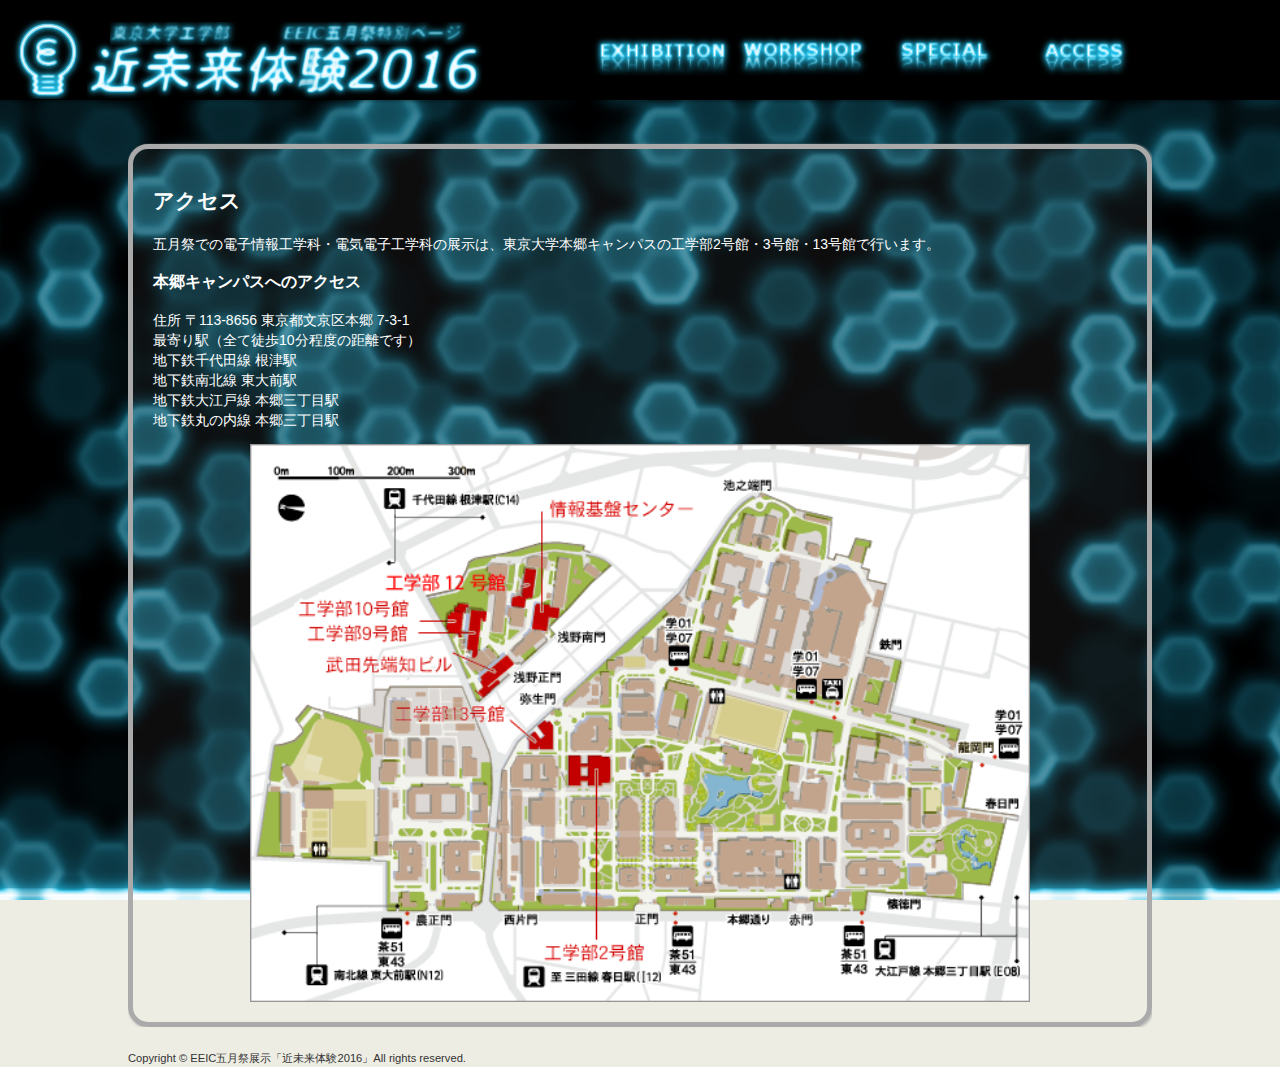
==== access.html @ cc2211c5 "home menu 画像追加" ====
<!DOCTYPE html>
<html class="no-js" lang="ja">
<head>
    <meta http-equiv="Content-Type" content="text/html; charset=UTF-8" />
    <meta http-equiv="X-UA-Compatible" content="IE=edge">
    <meta name="viewport" content="width=device-width,initial-scale=1.0,minimum-scale=1.0,maximum-scale=1.0,user-scalable=no">
    <title>EEIC五月祭「近未来体験2016」</title>
    <meta name="keyword" content="五月祭,EEIC,電子情報工学科,電気電子工学科,東大">
    <meta name="description" content="東京大学工学部電子情報工学科・電気電子工学科の学生による五月祭での展示「近未来体験2016」の交通アクセスを説明するページです">
    <link rel="shortcut icon" href="images/logo.png">

    <!--Bootstrap-->
    <link href="./css/bootstrap.min.css" rel="stylesheet" />
    <link href="./css/normalize.css" rel="stylesheet" />
    <link href="./css/style.css" rel="stylesheet" />

    <!--jQuery-->
    <script src="./js/vendor/modernizr.custom.min.js"></script>
    <script src="./js/vendor/jquery-1.10.2.min.js"></script>
    <script src="./js/vendor/jquery-ui-1.10.3.custom.min.js"></script>
    <script src="./js/main.js"></script>

    <!--[if lt IE 9]>
    <script src="http://css3-mediaqueries-js.googlecode.com/svn/trunk/css3-mediaqueries.js"></script>
    <![endif]-->

</head>

<body>

<header class="page-header" role="banner">
    <div class="inner">
        <h1 class="site-logo"><a href="./index.html"><img src="./images/allneon.png" onmouseover="this.src='./images/allneon.png'" onmouseout="this.src='./images/allneon.png'" alt="eeic" height="80" width="500"></a></h1>
        <nav class="primary-nav" role="navigation">
            <ul>
                <li>
                    <a  class="toggle"><img src="./images/menu.png" alt="menu" height="50" width="140"></a>
                    <ul class="inner_child">
                        <li><a class="push" href="./index.html"><img src="./images/home.png" alt="home" height="50" width="140"></a></li>
                        <li><a class="push" href="./exhibition.html"><img src="./images/exhibition.png" alt="exhibition" height="50" width="140"></a></li>
                        <li><a class="push" href="./workshop.html"><img src="./images/workshop.png" alt="workshop" height="50" width="140"></a></li>
                        <li><a class="push" href="./special.html"><img src="./images/special.png" alt="special" height="50" width="140"></a></li>
                        <li><a class="push" href="./access.html"><img src="./images/access.png" alt="access" height="50" width="140"></a></li>
                    </ul>
                </li>
                <li><a href="./exhibition.html"><img src="./images/exhibition.png" alt="exhibition" height="50" width="140"></a></li>
                <li><a href="./workshop.html"><img src="./images/workshop.png" alt="workshop" height="50" width="140"></a></li>
                <li><a href="./special.html"><img src="./images/special.png" alt="special" height="50" width="140"></a></li>
                <li><a class="this-page"  href="./access.html"><img src="./images/access.png" alt="access" height="50" width="140"></a></li>
            </ul>
        </nav>
    </div>
</header>

<div class="all-article">

<article class="access-article">
    <p></p>
</article>

<article class="ordinary-article">
<h2>アクセス</h2>
<p>五月祭での電子情報工学科・電気電子工学科の展示は、東京大学本郷キャンパスの工学部2号館・3号館・13号館で行います。</p>
<h3>本郷キャンパスへのアクセス</h3>
<p>住所
〒113-8656 東京都文京区本郷 7-3-1<br>
最寄り駅（全て徒歩10分程度の距離です）<br>
地下鉄千代田線 根津駅<br>
地下鉄南北線 東大前駅<br>
地下鉄大江戸線 本郷三丁目駅<br>
地下鉄丸の内線 本郷三丁目駅</p>

<figure class="maptotodai">
    <a href="./images/maptotodai.png">
    <img src="./images/maptotodai.png" alt="本郷キャンパスアクセスマップ">
    </a>
</figure>
</article>


</div><!--all-article-->

<footer><small>Copyright &copy; EEIC五月祭展示「近未来体験2016」All rights reserved.</small></footer>

</body>

</html>
---- css/style.css ----
body 	{font-family: 'メイリオ',
		'Hiragino Kaku Gothic Pro',
		sans-serif;
        /*font-size: 100%;*/
		background-color: #edede3;
		margin: 0;
        background-image: url(../images/bog.png);
        background-position: center center;
        background-attachment: fixed;
        background-size: cover;

        background-repeat: no-repeat;

        
        -webkit-text-size-adjust: 100%;
        -moz-text-size-adjust: 100%;
         -ms-text-size-adjust: 100%;
         -o-text-size-adjust: 100%;
         text-size-adjust: 100%;}

h1 		{margin-top: 0 auto;}

h2      {margin-top: 0 auto;}


article 	{background-color: rgba(249,256,256, 0.05);
             float: left;    
			width: 100%;
			margin-left: auto;
			margin-right: auto;
			border: solid 5px #aaaaaa;
			border-radius: 20px;
			margin-top: 10px;
			padding: 20px;
			-webkit-box-shadow: 1px 1px 3px #aaaaaa;
			box-shadow: 1px 1px 3px #aaaaaa;
			opacity: 1.0;
            color: rgb(255, 255, 255);}

.first-article {margin-top: 150px;}

.access-article {margin-top: 0px;
                margin-bottom: 70px;}

header 	{background-color: rgba(240, 255, 255, 0.5);
		margin-bottom: 0px;}

footer 	{width:80%;
		margin-left: auto;
		margin-right: auto;
		margin-top: 20px;}

ul { padding-left: 0; 
    margin: 0;
    overflow: hidden;}
ul li { list-style-type: none; }
img { vertical-align: middle; }


li.kifu {float: left;
        width: 8em;
        padding: 3px;}

p.clear {clear: left;
        margin-top: 10px;}



figure.maptotodai {margin-left: auto;
                    margin-right: auto;
                    text-align: center;
                    width: 80%;}
.maptotodai img {width: 100%;
                text-align: center;}


/*SlideShow*/

.slideshow {
    background-color: rgb(0, 0, 0);
    /*height: 600px;*/
    /*min-width: 960px;*/
    width: 100%;
    /*height: 600px;*/
    height: 465px;
    overflow: hidden;
    position: relative;
    /*margin: 0px;*/
}

.slideshow-slides {
    height: 100%;
    position: absolute;
    width: 100%;
    /* left は JavaScript で指定 */
}
.slideshow-slides .slide {
    height: 100%;
    overflow: hidden;
    position: absolute;
    width: 100%;
    /* left は JavaScript で指定 */
}
.slideshow-slides .slide img {
    left: 50%;
    margin-left: -800px;
    position: absolute;
}

.slideshow-indicator a {
    background-color: rgba(0, 0, 0, 0); /* for IE9 */
    overflow: hidden;
}

.slideshow-indicator a:before {
    content: url(../images/sprites.png);
    display: inline-block;
    font-size: 0;
    line-height: 0;
}

.slideshow-indicator {
    bottom: 30px;
    height: 16px;
    left: 0;
    position: absolute;
    right: 0;
    text-align: center;
}
.slideshow-indicator a {
    display: inline-block;
    width: 16px;
    height: 16px;
    margin-left: 3px;
    margin-right: 3px;
}
.slideshow-indicator a.active {
    cursor: default;
}
.slideshow-indicator a:before {
    margin-left: -110px;
}
.slideshow-indicator a.active:before {
    margin-left: -130px;
}

/* JavsScript 無効時 */
.no-js .slideshow {
    height: auto;
}
.no-js .slideshow-slides {
    height: auto;
    position: static;
}
.no-js .slideshow-slides .slide {
    display: block;
    height: auto;
    position: static;
}
.no-js .slideshow-slides .slide img {
    margin: auto;
    position: static;
}
.no-js .slideshow-nav,
.no-js .slideshow-indicator {
    display: none;
}


/*
 * Sticky header
 */

/* デフォルトのスタイル */
.page-header {
    background-color: rgba(0, 0, 0, 1.0);/*ヘッダーの色*/
    position: absolute;
    width: 100%;
    height: 100px;
    /*min-width: 960px;*/
    -webkit-box-shadow: 0 2px 2px rgba(0, 0, 0, 0.25);
            box-shadow: 0 2px 2px rgba(0, 0, 0, 0.25);
    z-index: 2;
}

/* スティッキー状態のスタイル */
.page-header.sticky {
    position: fixed;
    top: 0;
}

.page-header > .inner {
    margin: auto;
    /*width: 960px;*/
    width: 80%;
}

.no-boxshadow .page-header {
    border-bottom: 1px solid rgb(204, 204, 204);
}

/* Logo */
.site-logo {
    float: left;
    margin-left: -120px;
    margin-bottom: 20px;
}

/* Primary nav */
.primary-nav {
    margin-top: 0px;
    float: right;
    line-height: 100px;
    letter-spacing: 1px;
    text-transform: uppercase;
    /*border:solid 1px;*/
    margin-right: 0px;
}
.primary-nav li {
    float: left;
}
.primary-nav a {
    color: inherit;
    text-decoration: none; 
    display: block;
    padding: 0;
}
.primary-nav a:hover {
    background-color: rgb(0, 0, 0);
    text-decoration: none;
    color: inherit;
}

.primary-nav .this-page {background-color: rgb(0, 0, 0);}



/*facebook対応*/
/*.fb-pages   {float: right;}*/


article.fb {/*?padding:0px;
            margin-top: 0px;
            background-color: rgba(1,1,1,0.0);*/
            /*border: hidden;*/
            /*-webkit-box-shadow: none;
            box-shadow: none;
            padding: 0px;
            float: right;
            clear:none;
            width: 250px;
            height: 500px;*/
            display: none;}

.facebook   {float: right;
            width: 25%;
            /*max-width: 250px;*/
            height: 500px;
            margin-left: auto;
            margin-right: auto;
            margin-top: 150px;
            z-index: 1;
            /*border: solid 1px;*/}

.facebook-mobile {display: none;}


.left-article   {width: 74%;
                float: left;
                padding: 0px;
                /*border: solid 1px;*/}

.all-article    {width: 80%;
                margin-right: auto; 
                margin-left: auto;
                overflow: hidden;
                /*border:solid 1px;*/}

.all-article1    {width: 80%;
                margin-right: auto; 
                margin-left: auto;
                overflow: hidden;
                /*border:solid 1px;*/}

.ordinary-article   {width:100%;
                    margin-left: auto;
                    margin-right: auto;
                    /*border: solid 1px;*/}


/*menu bar*/

dl {margin: 0px;} 

#acMenu dt{display: none;}
#acMenu dd{display: none;}

.inner_child {display: none;}

li .toggle {display: none;
            /*border:solid 1px;
            background-color: rgb(255,0,0);*/}

a.push  {display: none;}




@media screen and ( max-width:900px ) {



	body 	{font-family: 'メイリオ',
		'Hiragino Kaku Gothic Pro',
		sans-serif;
		background-color: #edede3;
		margin: 0;
        /*background-image: url(../images/mobile2.png);*/
        background-position: center center;
        background-attachment: fixed;
        background-size: cover;
        background-repeat: no-repeat;

         -webkit-text-size-adjust: 100%;
        -moz-text-size-adjust: 100%;
         -ms-text-size-adjust: 100%;
         -o-text-size-adjust: 100%;
         text-size-adjust: 100%;}

    .page-header > .inner {
    margin: auto;
    /*width: 960px;*/
    width: 95%;}

}








/*スマホ用*/

@media screen and ( max-width:1080px ) {


    .access-article {margin-top: 0px;
                margin-bottom: 80px;}

    .all-article    {width: 90%;
                    overflow: hidden;}


    .ordinary-article {width: 100%;}

    footer {width: 90%;}


    /*slideshow*/

    .slideshow {display: none;}




    /*facebook*/

    article.fb {padding:0px;
                background-color: rgba(1,1,1,0.0);
                border: hidden;
                -webkit-box-shadow: none;
                box-shadow: none;
                display: block;
                width: 100%;
                /*border: solid 1px;*/
                }


    .facebook {float: none;
                clear:both;
                margin-left: auto;
                margin-right: auto;
                width: 250px;
                height: 500px;
                background-color: rgb(255,0,0);
                margin-top: 0px;
                margin-bottom: 0px;
                z-index: 1;
                display:none;}


    .facebook-mobile {float: none;
                clear:both;
                margin-left: auto;
                margin-right: auto;
                max-width: 500px;
                height: 400px;
                /*border: solid 1px;*/
                margin-top: 0px;
                margin-bottom: 0px;
                z-index: 1;
                display: block;
                }


    .left-article {width: 100%;
                    float: none;
                    margin-left: auto;
                    margin-right: auto;
                    /*border: solid 1px;*/
                    border-color: #ff4500;}


    /*sticky header*/

    /* デフォルトのスタイル */
.page-header {
    background-color: rgba(0, 0, 0, 1.5);/*ヘッダーの色*/
    position: absolute;
    width: 100%;
    height: 110px;
    /*min-width: 960px;*/
    -webkit-box-shadow: 0 2px 2px rgba(0, 0, 0, 0.25);
            box-shadow: 0 2px 2px rgba(0, 0, 0, 0.25);
    z-index: 2;
}

/* スティッキー状態のスタイル */
.page-header.sticky {
    position: absolute;/*mobileではついていかないようにした*/
    top: 0;
    width:100%;
}

.page-header > .inner {
    margin: auto;
    /*width: 960px;*/
    width: 100%;
}

.no-boxshadow .page-header {
    border-bottom: 1px solid rgb(204, 204, 204);
    width: 100%;
}

/* Logo */
.site-logo {
    /*float: left;*/
    text-align: center;
    /*margin-left: -30px;
    margin-bottom: 15px;*/
    width:100%;
    margin-right: auto;
    margin-left: auto;
    margin-top: 10px;
    margin-bottom: 0px;
    /*border: solid 1px;*/
}

.site-logo img {
    width:100%;
    max-width:500px;
    max-height: 80px;
}

/* Primary nav */
.primary-nav {
    /*margin-top: 0px;*/
    margin-bottom: 0px;
    float: right;
    line-height: 50px;
    letter-spacing: 1px;
    text-transform: uppercase;
    width: 100%;/*追加*/
}
.primary-nav li {
    float: left;
    width: 100%;
}
.primary-nav a {
    color: inherit;
    text-decoration: none; 
    display: none;/*block->none*/
    width: 100%;
    /*padding: 0 1.36em;*/
}
.primary-nav a:hover {
    background-color: rgb(0, 0, 0);
}

.primary-nav .this-page {background-color: rgb(0, 0, 0);}

/*menu bar*/

dl {margin: 0px;} 

#acMenu dt{
    color: inherit;
    text-decoration: none; 
    display: block;
    width: 150px;
    margin: 0px;
    background-color: rgb(0, 0, 0);
    text-align:center;
    /*display:block;
    width:100px;
    height:100px;
    line-height:50px;
    text-align:center;
    border:#666 1px solid;
    cursor:pointer;*/
    }
#acMenu dd{
    color: inherit;
    text-decoration: none; 
    display: none;
    text-align:center;
    /*padding: 0 1.36em;*/
    width: 150px;
    margin: 0px;
    background-color: rgb(0, 0, 0);
    /*background:#f2f2f2;
    width:200px;
    height:50px;
    line-height:50px;
    text-align:center;
    border:#666 1px solid;
    display:none;*/
    }


.inner_child {
    color: inherit;
    text-decoration: none; 
    display: none;
    width: 100%;
    height: 250px;
    margin: 0px;
    background-color: rgba(0, 0, 0, 0.5);
    text-align:center;
    padding-top: 0px;
    /*float:left;*/
    /*display:block;
    width:100px;
    height:100px;
    line-height:50px;
    text-align:center;
    border:#666 1px solid;
    cursor:pointer;*/
    }

.inner_child > li {background-color: rgba(0, 0, 0, 0.5);
                    float: left;
                    /*border: solid 1px;*/
                    width: 100%;
                    height: 50px;
                    text-align:center;
                    margin: 0px;}

a .inner_child  {background-color: rgba(0,0, 0, 0.5);
                    float: left;
                    /*border: solid 1px;*/
                    width: 100%;
                    height: 50px;
                    text-align:center;
                    margin: 0px;}


li .toggle {color: inherit;
            text-decoration: none; 
            display: block;
            padding-top: 0px;
            width: 100%;
            height: 50px;
            margin-bottom: 0px;
            background-color: rgba(0, 0, 0, 1.5);
            /*border:solid 1px;*/
            text-align:center;}

a.push    {/*border: solid 1px;*/
            width:100%;
            height: 50px;
            text-align: center;
            padding-top: -20px;
            margin-top: 0px;
            background-color: rgb(0,0,0, 0.5);
            /*border: solid 1px;*/
            display: block;}


}
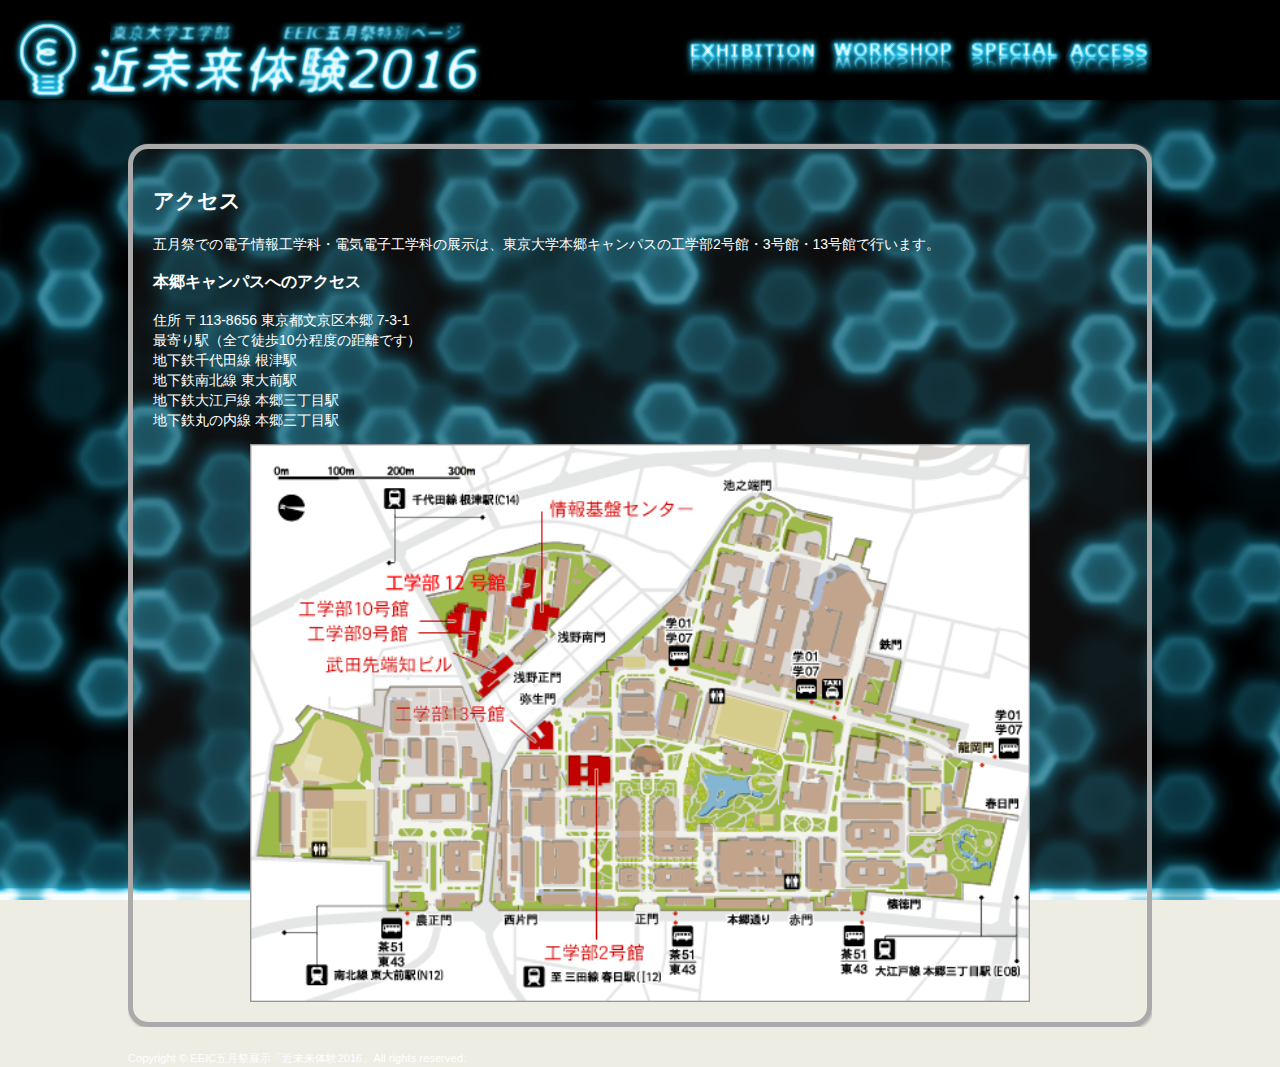
==== commit dbcaba8c: "menuを微調整" ====
--- a/access.html
+++ b/access.html
@@ -39,14 +39,14 @@
                         <li><a class="push" href="./index.html"><img src="./images/home.png" alt="home" height="50" width="140"></a></li>
                         <li><a class="push" href="./exhibition.html"><img src="./images/exhibition.png" alt="exhibition" height="50" width="140"></a></li>
                         <li><a class="push" href="./workshop.html"><img src="./images/workshop.png" alt="workshop" height="50" width="140"></a></li>
-                        <li><a class="push" href="./special.html"><img src="./images/special.png" alt="special" height="50" width="140"></a></li>
-                        <li><a class="push" href="./access.html"><img src="./images/access.png" alt="access" height="50" width="140"></a></li>
+                        <li><a class="push" href="./special.html"><img src="./images/special.png" alt="special" height="50" width="103"></a></li>
+                        <li><a class="push" href="./access.html"><img src="./images/access.png" alt="access" height="50" width="87"></a></li>
                     </ul>
                 </li>
                 <li><a href="./exhibition.html"><img src="./images/exhibition.png" alt="exhibition" height="50" width="140"></a></li>
                 <li><a href="./workshop.html"><img src="./images/workshop.png" alt="workshop" height="50" width="140"></a></li>
-                <li><a href="./special.html"><img src="./images/special.png" alt="special" height="50" width="140"></a></li>
-                <li><a class="this-page"  href="./access.html"><img src="./images/access.png" alt="access" height="50" width="140"></a></li>
+                <li><a href="./special.html"><img src="./images/special.png" alt="special" height="50" width="103"></a></li>
+                <li><a class="this-page"  href="./access.html"><img src="./images/access.png" alt="access" height="50" width="87"></a></li>
             </ul>
         </nav>
     </div>
--- a/css/style.css
+++ b/css/style.css
@@ -45,10 +45,14 @@
 header 	{background-color: rgba(240, 255, 255, 0.5);
 		margin-bottom: 0px;}
 
+a       {color: rgb(244, 164, 96);}
+a:hover {color: rgb(255, 165, 0);}
+
 footer 	{width:80%;
 		margin-left: auto;
 		margin-right: auto;
-		margin-top: 20px;}
+		margin-top: 20px;
+        color: rgb(255, 255, 255);}
 
 ul { padding-left: 0; 
     margin: 0;
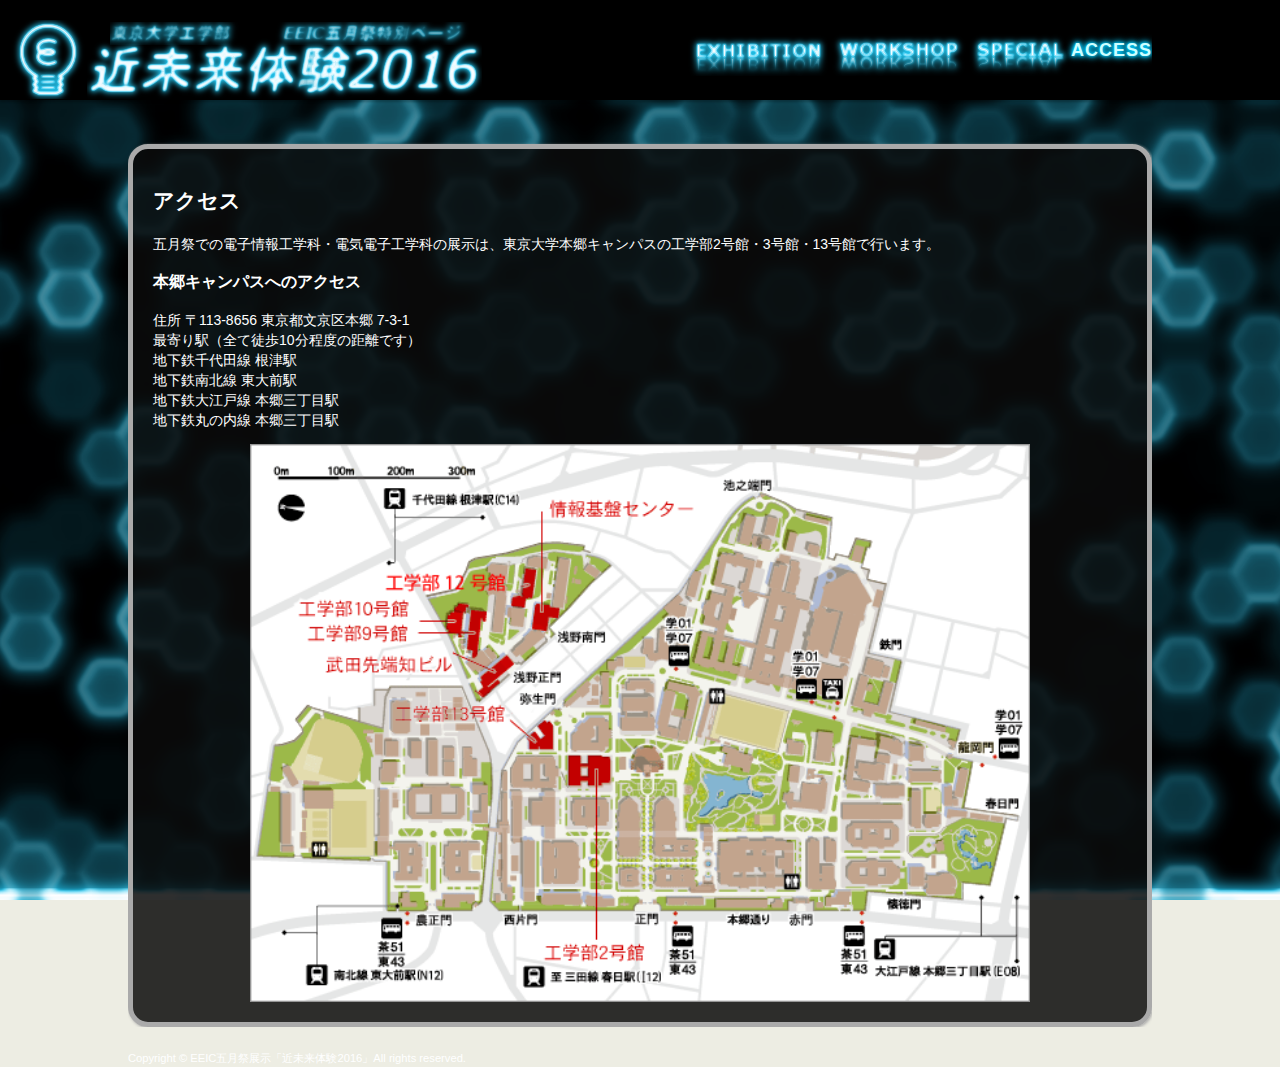
==== commit d098fe76: "accessのみcssで実装" ====
--- a/access.html
+++ b/access.html
@@ -7,7 +7,7 @@
     <title>EEIC五月祭「近未来体験2016」</title>
     <meta name="keyword" content="五月祭,EEIC,電子情報工学科,電気電子工学科,東大">
     <meta name="description" content="東京大学工学部電子情報工学科・電気電子工学科の学生による五月祭での展示「近未来体験2016」の交通アクセスを説明するページです">
-    <link rel="shortcut icon" href="images/logo.png">
+    <link rel="shortcut icon" href="images/neon.png">
 
     <!--Bootstrap-->
     <link href="./css/bootstrap.min.css" rel="stylesheet" />
@@ -46,7 +46,7 @@
                 <li><a href="./exhibition.html"><img src="./images/exhibition.png" alt="exhibition" height="50" width="140"></a></li>
                 <li><a href="./workshop.html"><img src="./images/workshop.png" alt="workshop" height="50" width="140"></a></li>
                 <li><a href="./special.html"><img src="./images/special.png" alt="special" height="50" width="103"></a></li>
-                <li><a class="this-page"  href="./access.html"><img src="./images/access.png" alt="access" height="50" width="87"></a></li>
+                <li><a class="this-page"  href="./access.html"><div class="bar">access</div></a></li>
             </ul>
         </nav>
     </div>
--- a/css/style.css
+++ b/css/style.css
@@ -23,7 +23,7 @@
 h2      {margin-top: 0 auto;}
 
 
-article 	{background-color: rgba(249,256,256, 0.05);
+article 	{background-color: rgba(10,10,10, 0.85);
              float: left;    
 			width: 100%;
 			margin-left: auto;
@@ -48,6 +48,22 @@
 a       {color: rgb(244, 164, 96);}
 a:hover {color: rgb(255, 165, 0);}
 
+.bar {color: rgb(204, 255, 255);
+        font-size:18px;
+        font-weight: 600;
+        text-shadow:0px 0px 3px #00CCFF,
+                    0px 0px 5px #00CCFF,
+                    0px 0px 7px #00CCFF,
+                    0px 0px 8px #00CCFF;}
+
+a:hover .bar {color: rgb(204, 255, 255);
+                font-size:18px;
+                font-weight: 600;
+                text-shadow:0px 0px 3px #FF6600,
+                            0px 0px 5px #FF6600,
+                            0px 0px 7px #FF6600,
+                            0px 0px 8px #FF6600;}
+
 footer 	{width:80%;
 		margin-left: auto;
 		margin-right: auto;
@@ -76,6 +92,17 @@
                     width: 80%;}
 .maptotodai img {width: 100%;
                 text-align: center;}
+
+/*写真関連*/
+#sample {
+/*border: solid 1px;*/
+text-align: center;
+margin: auto;
+}
+
+#sample img {margin: 10px;
+            max-width: 80%;
+            max-height: 256px;}
 
 
 /*SlideShow*/
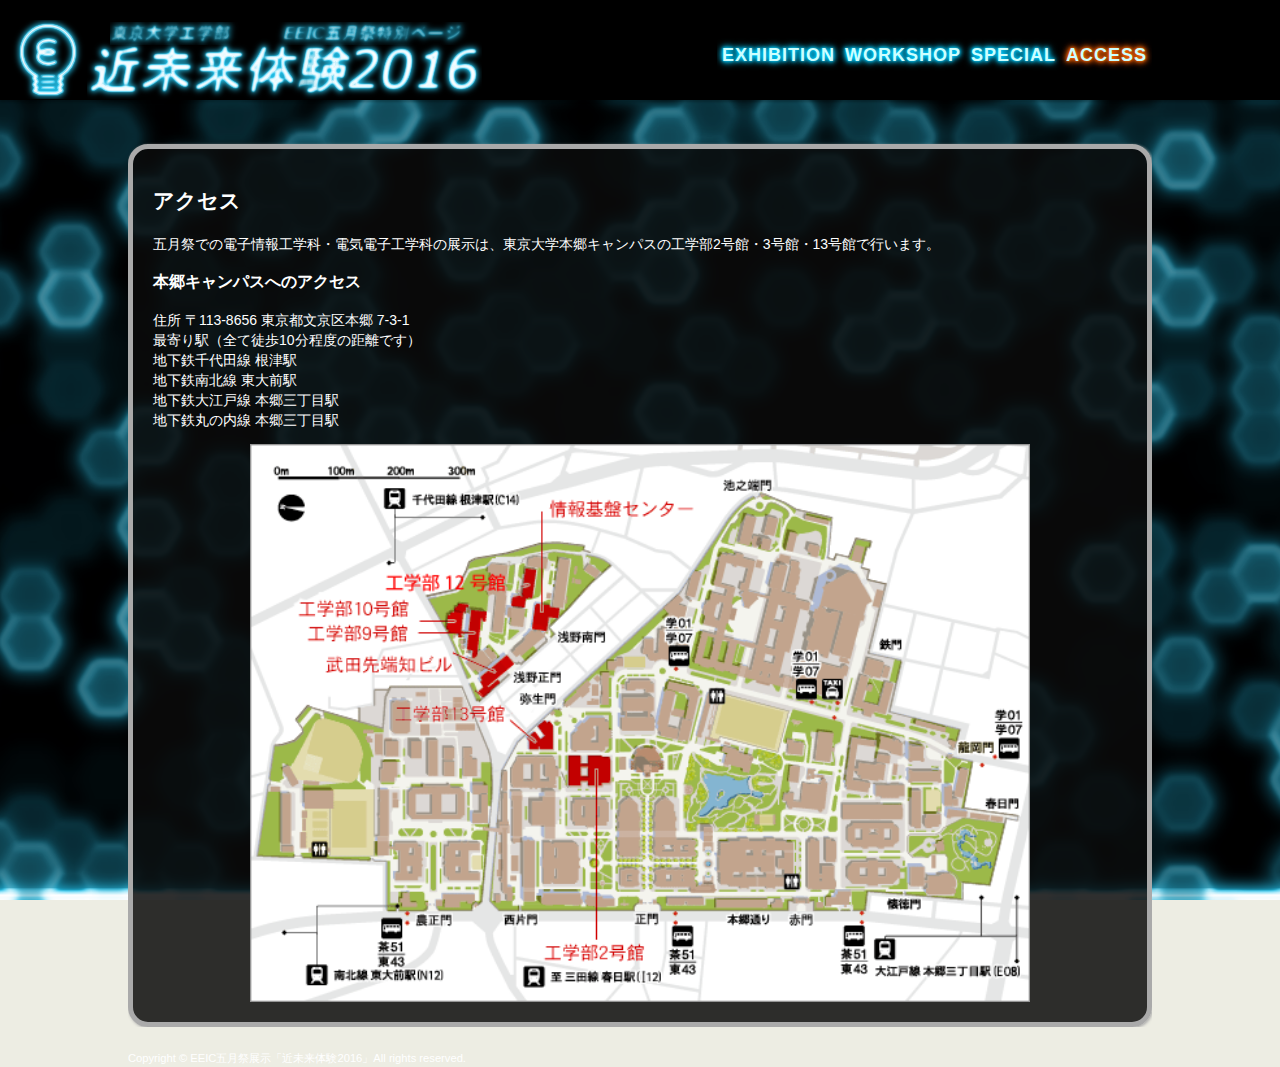
==== commit 61017ad8: "全ページヘッダー変更" ====
--- a/access.html
+++ b/access.html
@@ -34,18 +34,18 @@
         <nav class="primary-nav" role="navigation">
             <ul>
                 <li>
-                    <a  class="toggle"><img src="./images/menu.png" alt="menu" height="50" width="140"></a>
+                    <a  class="toggle"><div class="bar">menu</div></a>
                     <ul class="inner_child">
-                        <li><a class="push" href="./index.html"><img src="./images/home.png" alt="home" height="50" width="140"></a></li>
-                        <li><a class="push" href="./exhibition.html"><img src="./images/exhibition.png" alt="exhibition" height="50" width="140"></a></li>
-                        <li><a class="push" href="./workshop.html"><img src="./images/workshop.png" alt="workshop" height="50" width="140"></a></li>
-                        <li><a class="push" href="./special.html"><img src="./images/special.png" alt="special" height="50" width="103"></a></li>
-                        <li><a class="push" href="./access.html"><img src="./images/access.png" alt="access" height="50" width="87"></a></li>
+                        <li><a class="push" href="./index.html"><div class="bar">home</div></a></li>
+                        <li><a class="push" href="./exhibition.html"><div class="bar">exhibition</div></a></li>
+                        <li><a class="push" href="./workshop.html"><div class="bar">workshop</div></a></li>
+                        <li><a class="push" href="./special.html"><div class="bar">special</div></a></li>
+                        <li><a class="push" href="./access.html"><div class="bar">access</div></a></li>
                     </ul>
                 </li>
-                <li><a href="./exhibition.html"><img src="./images/exhibition.png" alt="exhibition" height="50" width="140"></a></li>
-                <li><a href="./workshop.html"><img src="./images/workshop.png" alt="workshop" height="50" width="140"></a></li>
-                <li><a href="./special.html"><img src="./images/special.png" alt="special" height="50" width="103"></a></li>
+                <li><a href="./exhibition.html"><div class="bar">exhibition</div></a></li>
+                <li><a href="./workshop.html"><div class="bar">workshop</div></a></li>
+                <li><a href="./special.html"><div class="bar">special</div></a></li>
                 <li><a class="this-page"  href="./access.html"><div class="bar">access</div></a></li>
             </ul>
         </nav>
--- a/css/style.css
+++ b/css/style.css
@@ -49,16 +49,33 @@
 a:hover {color: rgb(255, 165, 0);}
 
 .bar {color: rgb(204, 255, 255);
+        height: 70px;
         font-size:18px;
         font-weight: 600;
         text-shadow:0px 0px 3px #00CCFF,
                     0px 0px 5px #00CCFF,
                     0px 0px 7px #00CCFF,
-                    0px 0px 8px #00CCFF;}
-
-a:hover .bar {color: rgb(204, 255, 255);
+                    0px 0px 8px #00CCFF;
+        /*-webkit-box-reflect: below 4px;*/
+        margin: 5px;
+        height: 100;
+        /*border: solid 1px;*/}
+
+a:hover .bar {color: rgba(204, 255, 255, 1.0);
                 font-size:18px;
                 font-weight: 600;
+                height: 70px;
+                /*border: solid 1px;*/
+                text-shadow:0px 0px 3px #FF6600,
+                            0px 0px 5px #FF6600,
+                            0px 0px 7px #FF6600,
+                            0px 0px 8px #FF6600;}
+
+.this-page .bar {color: rgba(204, 255, 255, 1.0);
+                font-size:18px;
+                font-weight: 600;
+                height: 70px;
+                /*border: solid 1px;*/
                 text-shadow:0px 0px 3px #FF6600,
                             0px 0px 5px #FF6600,
                             0px 0px 7px #FF6600,
@@ -574,7 +591,7 @@
     padding-top: 0px;
     /*float:left;*/
     /*display:block;
-    width:100px;
+    width:100px5
     height:100px;
     line-height:50px;
     text-align:center;
@@ -582,7 +599,7 @@
     cursor:pointer;*/
     }
 
-.inner_child > li {background-color: rgba(0, 0, 0, 0.5);
+.inner_child > li {background-color: rgba(0, 0, 0, 0.8);
                     float: left;
                     /*border: solid 1px;*/
                     width: 100%;
@@ -590,7 +607,7 @@
                     text-align:center;
                     margin: 0px;}
 
-a .inner_child  {background-color: rgba(0,0, 0, 0.5);
+a .inner_child  {background-color: rgba(0,0, 0, 0.8);
                     float: left;
                     /*border: solid 1px;*/
                     width: 100%;
@@ -616,7 +633,7 @@
             text-align: center;
             padding-top: -20px;
             margin-top: 0px;
-            background-color: rgb(0,0,0, 0.5);
+            background-color: rgb(0,0,0, 0.8);
             /*border: solid 1px;*/
             display: block;}
 
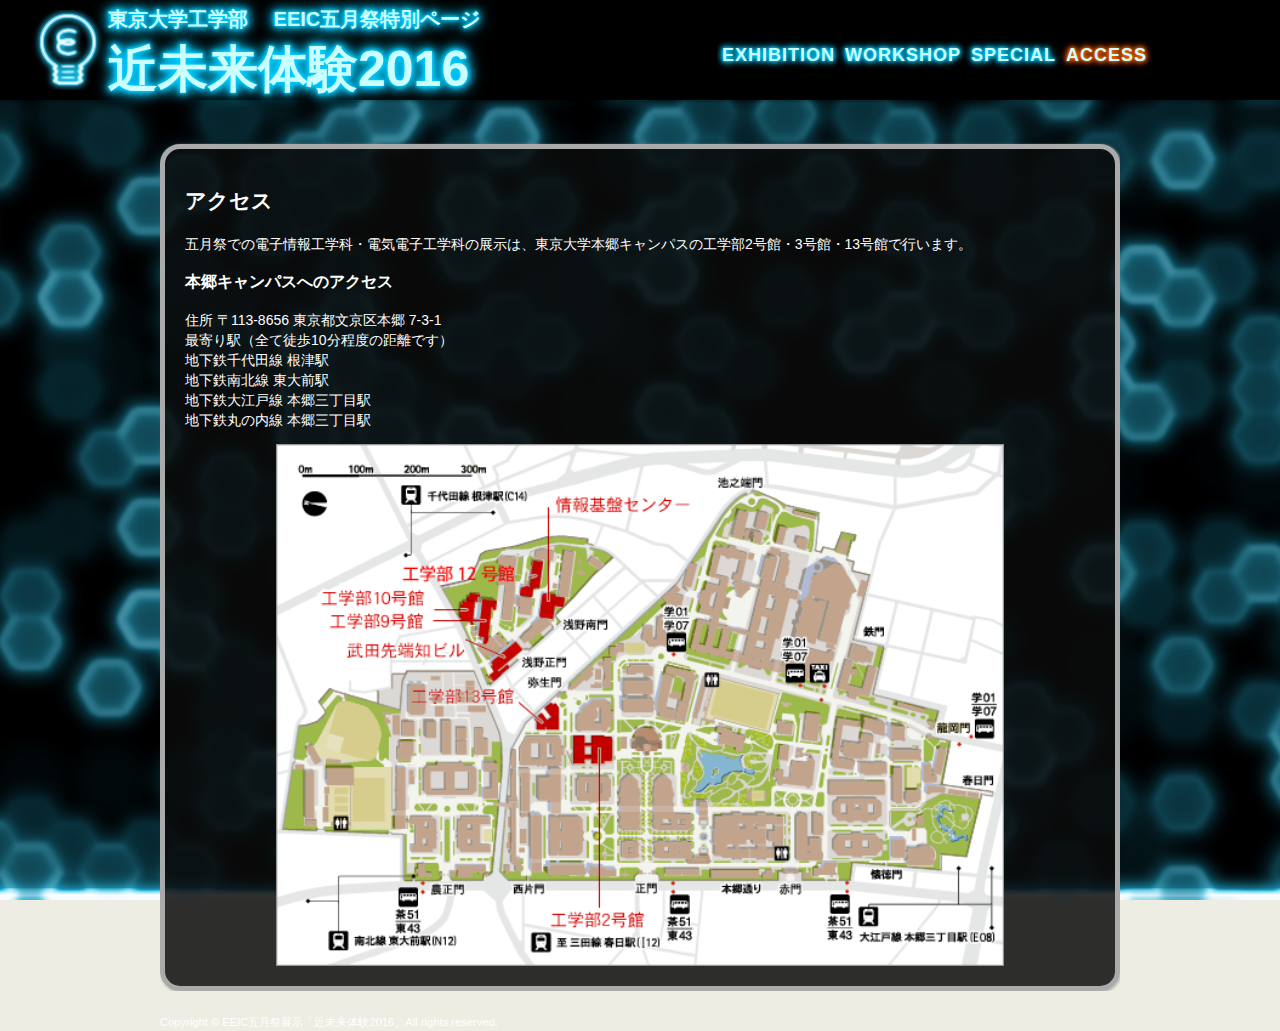
==== commit 750d68d0: "ヘッダーの変更" ====
--- a/access.html
+++ b/access.html
@@ -30,7 +30,7 @@
 
 <header class="page-header" role="banner">
     <div class="inner">
-        <h1 class="site-logo"><a href="./index.html"><img src="./images/allneon.png" onmouseover="this.src='./images/allneon.png'" onmouseout="this.src='./images/allneon.png'" alt="eeic" height="80" width="500"></a></h1>
+        <h1 class="site-logo"><a href="./index.html"><img class="neon" src="./images/neon.png" onmouseover="this.src='./images/neon.png'" onmouseout="this.src='./images/neon.png'" alt="eeic" height="80" width="80"> <div class="moji"> <div class="tokyo">  東京大学工学部　    EEIC五月祭特別ページ</div><div class="kinmirai">近未来体験2016</div> </div></a></h1>
         <nav class="primary-nav" role="navigation">
             <ul>
                 <li>
--- a/css/style.css
+++ b/css/style.css
@@ -49,7 +49,7 @@
 a:hover {color: rgb(255, 165, 0);}
 
 .bar {color: rgb(204, 255, 255);
-        height: 70px;
+        height: 95px;
         font-size:18px;
         font-weight: 600;
         text-shadow:0px 0px 3px #00CCFF,
@@ -64,30 +64,30 @@
 a:hover .bar {color: rgba(204, 255, 255, 1.0);
                 font-size:18px;
                 font-weight: 600;
-                height: 70px;
+                height: 95px;
+                /*border: solid 3px;*/
+                text-shadow:0px 0px 3px #FF6600,
+                            0px 0px 5px #FF6600,
+                            0px 0px 7px #FF6600,
+                            0px 0px 8px #FF6600;}
+
+.this-page .bar {color: rgba(204, 255, 255, 1.0);
+                font-size:18px;
+                font-weight: 600;
+                height: 95px;
                 /*border: solid 1px;*/
                 text-shadow:0px 0px 3px #FF6600,
                             0px 0px 5px #FF6600,
                             0px 0px 7px #FF6600,
                             0px 0px 8px #FF6600;}
 
-.this-page .bar {color: rgba(204, 255, 255, 1.0);
-                font-size:18px;
-                font-weight: 600;
-                height: 70px;
-                /*border: solid 1px;*/
-                text-shadow:0px 0px 3px #FF6600,
-                            0px 0px 5px #FF6600,
-                            0px 0px 7px #FF6600,
-                            0px 0px 8px #FF6600;}
-
-footer 	{width:80%;
+footer 	{width:75%;
 		margin-left: auto;
 		margin-right: auto;
 		margin-top: 20px;
         color: rgb(255, 255, 255);}
 
-ul { padding-left: 0; 
+ul  { padding-left: 0; 
     margin: 0;
     overflow: hidden;}
 ul li { list-style-type: none; }
@@ -121,6 +121,94 @@
             max-width: 80%;
             max-height: 256px;}
 
+/*研究室展示*/            
+
+ul.inline-block {
+    list-style-type: none;
+    padding-left: 0;
+}
+li.exh {
+    background: #CCC;
+    width: 300px;
+    height: 200px;
+    padding: 0px;
+    margin: 10px;
+}
+.inline-block {
+    text-align: center;
+}
+.inline-block li {
+    display: inline-block;
+}
+
+figure {
+    margin: auto;
+    text-align: center;
+    position: relative;
+    overflow: hidden;
+    width:300;
+    height: 200;
+}
+figcaption.sent {
+    position: absolute;
+    top: 0;
+    left: 0;
+    z-index: 2;
+    width: 100%;
+    height: 100%;
+    background: rgba(0,0,0,.6);
+    -webkit-transition: .3s;
+    transition: .3s;
+    opacity: 0;
+}
+figcaption.sent h3,
+figcaption.sent p {
+    color: rgb(255, 255, 255);
+    position: absolute;
+    left: -100%;
+    width: 300px;
+    -webkit-transition: .3s;
+    transition: .3s;
+}
+figcaption.sent h3 {
+    top: 5px;
+}
+figcaption.sent p {
+    font-size: 13px;
+    top: 0px;
+}
+figure:hover figcaption.sent {
+    opacity: 1;
+}
+figure:hover figcaption.sent h3,
+figure:hover figcaption.sent p {
+    left: 0px;
+}
+figure:hover figcaption.sent h3 {
+    -webkit-transition-delay: .2s;
+    transition-delay: .2s;
+}
+figure:hover figcaption.sent p {
+    -webkit-transition-delay: .5s;
+    transition-delay: .5s;
+}
+
+figcaption.title {
+    position: absolute;
+    bottom: 30px;
+    right: 0px;
+    z-index: 2;
+    width: 100%;
+    height: 60px;
+    background: rgba(0,0,0,.6);
+    -webkit-transition: .3s;
+    transition: .3s;
+}
+
+figure:hover figcaption.title {
+    right: 100%;
+}
+
 
 /*SlideShow*/
 
@@ -228,7 +316,7 @@
     /*min-width: 960px;*/
     -webkit-box-shadow: 0 2px 2px rgba(0, 0, 0, 0.25);
             box-shadow: 0 2px 2px rgba(0, 0, 0, 0.25);
-    z-index: 2;
+    z-index: 3;
 }
 
 /* スティッキー状態のスタイル */
@@ -250,9 +338,53 @@
 /* Logo */
 .site-logo {
     float: left;
-    margin-left: -120px;
+    margin-left: -100px;
     margin-bottom: 20px;
-}
+    margin-top: 0px;
+    /*border: solid 2px;*/
+    /*border-color: rgb(255, 0, 0);*/
+}
+
+div.moji {
+        /*border: solid 1px;
+        border-color: rgb(255, 0, 255);*/
+        float: right;
+        height: 100px;
+}
+
+div.tokyo { color: rgb(204, 255, 255);
+            font-size: 20px;
+            margin-bottom: 0;
+            margin-top: 5px;
+            padding: 0;
+            /*border: solid 1px;
+            border-color: rgb(255, 255, 0);*/
+            text-shadow:0px 0px 3px #00CCFF,
+                    0px 0px 5px #00CCFF,
+                    0px 0px 7px #00CCFF,
+                    0px 0px 11px #00CCFF,
+                    0px 0px 15px #00CCFF,
+                    0px 0px 17px #00CCFF; 
+            }
+
+div.kinmirai {
+            color: rgb(204, 255, 255);
+            font-size: 50px;
+            margin-top: 0;
+            padding: 100;
+            /*border: solid 1px;
+            border-color: rgb(255, 255, 0);*/
+            text-shadow:0px 0px 3px #00CCFF,
+                    0px 0px 5px #00CCFF,
+                    0px 0px 7px #00CCFF,
+                    0px 0px 11px #00CCFF,
+                    0px 0px 15px #00CCFF,
+                    0px 0px 17px #00CCFF;  
+}
+
+img.neon {width: 80;
+        height: 80;
+        margin-top: 10px;}
 
 /* Primary nav */
 .primary-nav {
@@ -318,7 +450,7 @@
                 padding: 0px;
                 /*border: solid 1px;*/}
 
-.all-article    {width: 80%;
+.all-article    {width: 75%;
                 margin-right: auto; 
                 margin-left: auto;
                 overflow: hidden;
@@ -472,7 +604,7 @@
     /*min-width: 960px;*/
     -webkit-box-shadow: 0 2px 2px rgba(0, 0, 0, 0.25);
             box-shadow: 0 2px 2px rgba(0, 0, 0, 0.25);
-    z-index: 2;
+    z-index: 3;
 }
 
 /* スティッキー状態のスタイル */
@@ -495,23 +627,36 @@
 
 /* Logo */
 .site-logo {
-    /*float: left;*/
+    overfolw: hidden;
+    float: none;
     text-align: center;
     /*margin-left: -30px;
     margin-bottom: 15px;*/
-    width:100%;
+    width:480px;
+    height: 100px;
     margin-right: auto;
     margin-left: auto;
-    margin-top: 10px;
+    margin-top: 0px;
     margin-bottom: 0px;
-    /*border: solid 1px;*/
-}
-
-.site-logo img {
+    /*border: solid 1px;
+    border-color: rgb(0, 0, 255);*/
+}
+
+div.moji {margin-right: auto;
+        /*float: none;*/
+        /*border: solid 1px;
+        border-color: rgb(0, 255 ,0);*/
+        margin-left: 0;}
+
+img.neon {/*border: solid 1px;
+        border-color: rgb(0, 255 ,0);*/
+        margin-left: 0;}
+
+/*.site-logo img {
     width:100%;
     max-width:500px;
     max-height: 80px;
-}
+}*/
 
 /* Primary nav */
 .primary-nav {
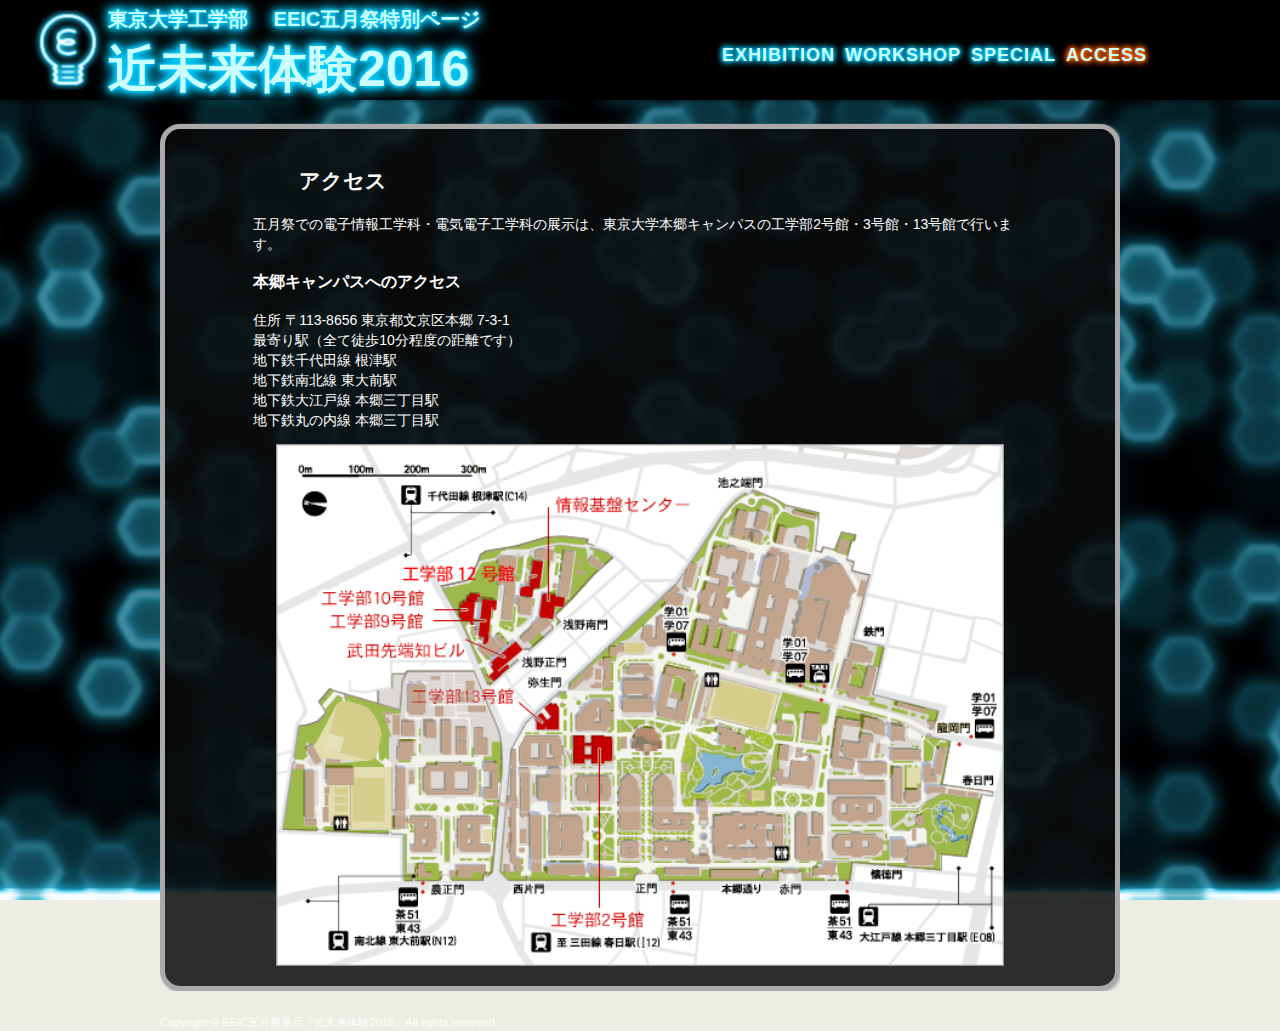
==== commit d9703ae2: "馬場写真ぼかし、h2h3pのwidth調整、ヘッダー微調整" ====
--- a/access.html
+++ b/access.html
@@ -40,7 +40,7 @@
                         <li><a class="push" href="./exhibition.html"><div class="bar">exhibition</div></a></li>
                         <li><a class="push" href="./workshop.html"><div class="bar">workshop</div></a></li>
                         <li><a class="push" href="./special.html"><div class="bar">special</div></a></li>
-                        <li><a class="push" href="./access.html"><div class="bar">access</div></a></li>
+                        <li><a class="push" href="./access.html"><div class="bar1">access</div></a></li>
                     </ul>
                 </li>
                 <li><a href="./exhibition.html"><div class="bar">exhibition</div></a></li>
--- a/css/style.css
+++ b/css/style.css
@@ -20,7 +20,24 @@
 
 h1 		{margin-top: 0 auto;}
 
-h2      {margin-top: 0 auto;}
+h2      {margin-top: 0 auto;
+        /*border: solid 1px;
+        border color: rgb(255, 0, 0);*/
+        width: 75%;
+        margin-right: auto;
+        margin-left: auto;}
+
+h3      {margin-top: 0 auto;
+        /*border: solid 1px;
+        border color: rgb(255, 0, 0);*/
+        width: 85%;
+        margin-right: auto;
+        margin-left: auto;}
+
+p       {width: 85%;
+        margin-right: auto;
+        margin-left: auto;}
+
 
 
 article 	{background-color: rgba(10,10,10, 0.85);
@@ -37,10 +54,10 @@
 			opacity: 1.0;
             color: rgb(255, 255, 255);}
 
-.first-article {margin-top: 150px;}
+.first-article {margin-top: 130px;}
 
 .access-article {margin-top: 0px;
-                margin-bottom: 70px;}
+                margin-bottom: 50px;}
 
 header 	{background-color: rgba(240, 255, 255, 0.5);
 		margin-bottom: 0px;}
@@ -81,6 +98,17 @@
                             0px 0px 7px #FF6600,
                             0px 0px 8px #FF6600;}
 
+
+.bar1 {color: rgba(204, 255, 255, 1.0);
+                font-size:18px;
+                font-weight: 600;
+                height: 95px;
+                /*border: solid 1px;*/
+                text-shadow:0px 0px 3px #FF6600,
+                            0px 0px 5px #FF6600,
+                            0px 0px 7px #FF6600,
+                            0px 0px 8px #FF6600;}
+
 footer 	{width:75%;
 		margin-left: auto;
 		margin-right: auto;
@@ -134,6 +162,15 @@
     padding: 0px;
     margin: 10px;
 }
+
+li.exh1 {
+    background: #CCC;
+    width: 150px;
+    height: 200px;
+    padding: 0px;
+    margin: 10px;
+}
+
 .inline-block {
     text-align: center;
 }
@@ -527,7 +564,9 @@
 
 
     .access-article {margin-top: 0px;
-                margin-bottom: 80px;}
+                margin-bottom: 100px;}
+
+    .first-article {margin-top: 170px;}
 
     .all-article    {width: 90%;
                     overflow: hidden;}
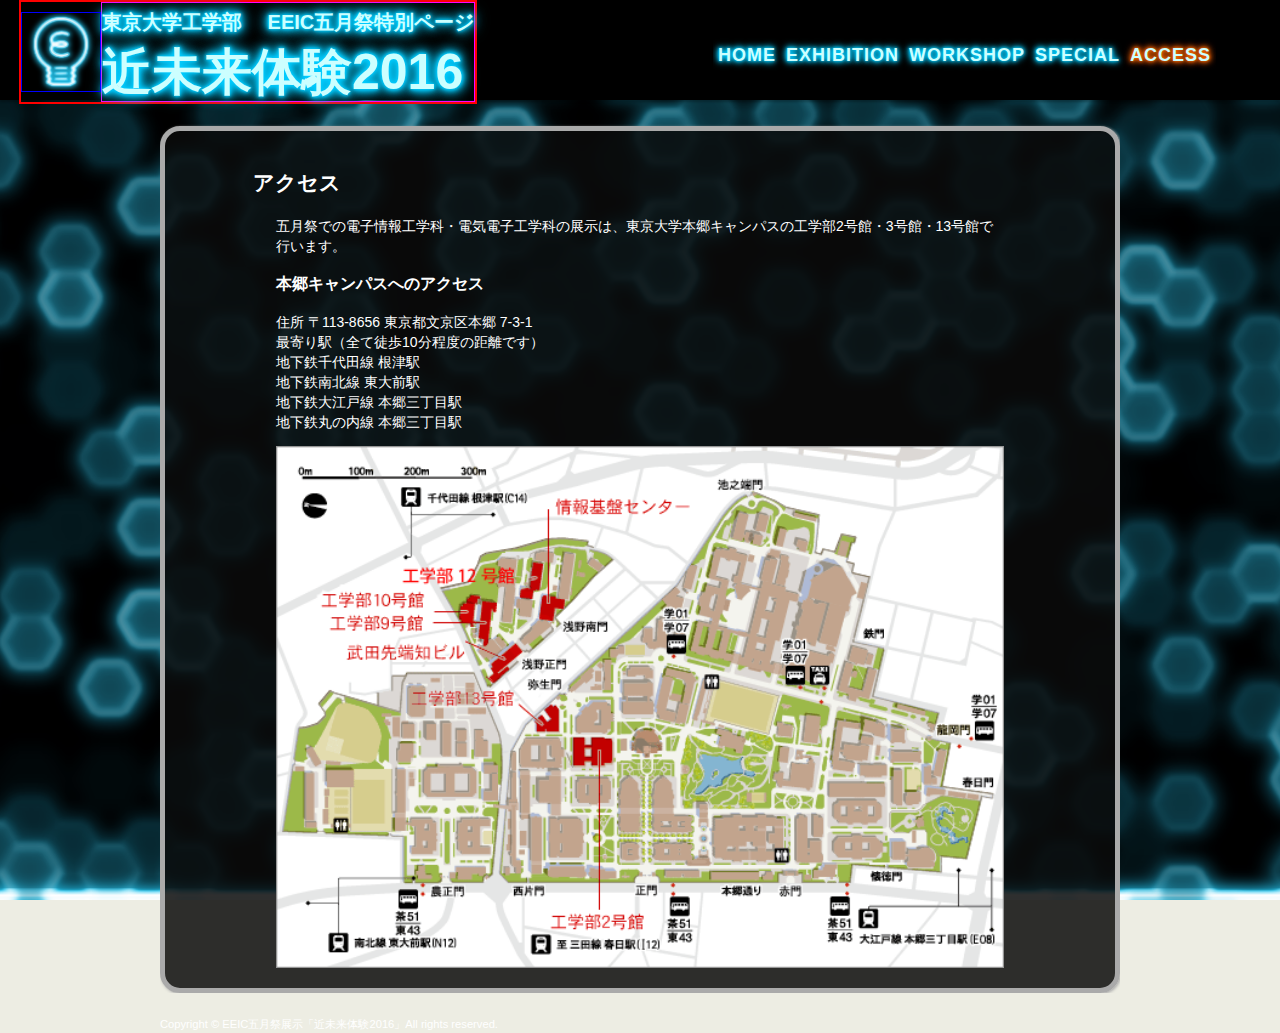
==== commit 493c6ba1: "mobileでのヘッダー修正" ====
--- a/access.html
+++ b/access.html
@@ -30,7 +30,7 @@
 
 <header class="page-header" role="banner">
     <div class="inner">
-        <h1 class="site-logo"><a href="./index.html"><img class="neon" src="./images/neon.png" onmouseover="this.src='./images/neon.png'" onmouseout="this.src='./images/neon.png'" alt="eeic" height="80" width="80"> <div class="moji"> <div class="tokyo">  東京大学工学部　    EEIC五月祭特別ページ</div><div class="kinmirai">近未来体験2016</div> </div></a></h1>
+        <h1 class="site-logo"><a href="./index.html"><img class="neon" src="./images/neon.png"  alt="eeic" height="80" width="80"> <div class="moji"> <div class="tokyo">  東京大学工学部　    EEIC五月祭特別ページ</div><div class="kinmirai">近未来体験2016</div> </div></a></h1>
         <nav class="primary-nav" role="navigation">
             <ul>
                 <li>
@@ -43,6 +43,7 @@
                         <li><a class="push" href="./access.html"><div class="bar1">access</div></a></li>
                     </ul>
                 </li>
+                <li><a href="./index.html"><div class="bar">home</div></a></li>
                 <li><a href="./exhibition.html"><div class="bar">exhibition</div></a></li>
                 <li><a href="./workshop.html"><div class="bar">workshop</div></a></li>
                 <li><a href="./special.html"><div class="bar">special</div></a></li>
--- a/css/style.css
+++ b/css/style.css
@@ -23,20 +23,26 @@
 h2      {margin-top: 0 auto;
         /*border: solid 1px;
         border color: rgb(255, 0, 0);*/
-        width: 75%;
+        width: 85%;
         margin-right: auto;
         margin-left: auto;}
 
 h3      {margin-top: 0 auto;
         /*border: solid 1px;
         border color: rgb(255, 0, 0);*/
-        width: 85%;
+        width: 80%;
         margin-right: auto;
         margin-left: auto;}
 
-p       {width: 85%;
+p       {width: 80%;
         margin-right: auto;
         margin-left: auto;}
+
+div.hyou {width: 80%;
+         padding: 0;
+         float: none;
+         margin-right: auto;
+         margin-left: auto;}
 
 
 
@@ -57,7 +63,7 @@
 .first-article {margin-top: 130px;}
 
 .access-article {margin-top: 0px;
-                margin-bottom: 50px;}
+                margin-bottom: 52px;}
 
 header 	{background-color: rgba(240, 255, 255, 0.5);
 		margin-bottom: 0px;}
@@ -365,7 +371,7 @@
 .page-header > .inner {
     margin: auto;
     /*width: 960px;*/
-    width: 80%;
+    width: 90%;
 }
 
 .no-boxshadow .page-header {
@@ -375,18 +381,24 @@
 /* Logo */
 .site-logo {
     float: left;
-    margin-left: -100px;
+    margin-left: -45px;
     margin-bottom: 20px;
     margin-top: 0px;
-    /*border: solid 2px;*/
-    /*border-color: rgb(255, 0, 0);*/
+    border: solid 2px;
+    border-color: rgb(255, 0, 0);
 }
 
 div.moji {
-        /*border: solid 1px;
-        border-color: rgb(255, 0, 255);*/
+        border: solid 1px;
+        border-color: rgb(255, 0, 255);
         float: right;
         height: 100px;
+        text-shadow:0px 0px 3px #00CCFF,
+                    0px 0px 5px #00CCFF,
+                    0px 0px 7px #00CCFF,
+                    0px 0px 11px #00CCFF,
+                    0px 0px 15px #00CCFF,
+                    0px 0px 17px #00CCFF; 
 }
 
 div.tokyo { color: rgb(204, 255, 255);
@@ -396,12 +408,12 @@
             padding: 0;
             /*border: solid 1px;
             border-color: rgb(255, 255, 0);*/
-            text-shadow:0px 0px 3px #00CCFF,
+            /*text-shadow:0px 0px 3px #00CCFF,
                     0px 0px 5px #00CCFF,
                     0px 0px 7px #00CCFF,
                     0px 0px 11px #00CCFF,
                     0px 0px 15px #00CCFF,
-                    0px 0px 17px #00CCFF; 
+                    0px 0px 17px #00CCFF; */
             }
 
 div.kinmirai {
@@ -411,7 +423,20 @@
             padding: 100;
             /*border: solid 1px;
             border-color: rgb(255, 255, 0);*/
-            text-shadow:0px 0px 3px #00CCFF,
+            /*text-shadow:0px 0px 3px #00CCFF,
+                    0px 0px 5px #00CCFF,
+                    0px 0px 7px #00CCFF,
+                    0px 0px 11px #00CCFF,
+                    0px 0px 15px #00CCFF,
+                    0px 0px 17px #00CCFF; */ 
+}
+
+h1.site-logo:hover div.moji  /*div.tokyo*/  {text-shadow:0px 0px 3px #00CCFF,
+                    0px 0px 5px #00CCFF,
+                    0px 0px 7px #00CCFF,
+                    0px 0px 11px #00CCFF,
+                    0px 0px 15px #00CCFF,
+                    0px 0px 17px #00CCFF,
                     0px 0px 5px #00CCFF,
                     0px 0px 7px #00CCFF,
                     0px 0px 11px #00CCFF,
@@ -419,8 +444,24 @@
                     0px 0px 17px #00CCFF;  
 }
 
-img.neon {width: 80;
-        height: 80;
+h1.site-logo:hover img.neon {background-image:url(../images/neon2.png)}
+
+/*div.moji:hover  div.kinmirai {text-shadow:0px 0px 3px #00CCFF,
+                    0px 0px 5px #00CCFF,
+                    0px 0px 7px #00CCFF,
+                    0px 0px 11px #00CCFF,
+                    0px 0px 15px #00CCFF,
+                    0px 0px 17px #00CCFF,
+                    0px 0px 5px #00CCFF,
+                    0px 0px 7px #00CCFF,
+                    0px 0px 11px #00CCFF,
+                    0px 0px 15px #00CCFF,
+                    0px 0px 17px #00CCFF; }*/
+
+img.neon {max-width: 80;
+        max-height: 80;
+        border: solid 1px;
+        border-color: rgb(0, 0, 255);
         margin-top: 10px;}
 
 /* Primary nav */
@@ -680,6 +721,7 @@
     /*border: solid 1px;
     border-color: rgb(0, 0, 255);*/
 }
+
 
 div.moji {margin-right: auto;
         /*float: none;*/
@@ -824,14 +866,32 @@
 
 }
 
-
-
-
-
-
-
-
-
-
-
-
+@media screen and ( max-width:500px ) {
+
+    div.tokyo {font-size: 11px;}
+
+    div.kinmirai {font-size: 29px;}
+
+    .site-logo {width: 320px;}
+
+    div.tokyo {margin-bottom: 13px;
+                margin-top: 5px;}
+
+    div.kinmirai {}
+
+
+
+
+}
+
+
+
+
+
+
+
+
+
+
+
+
